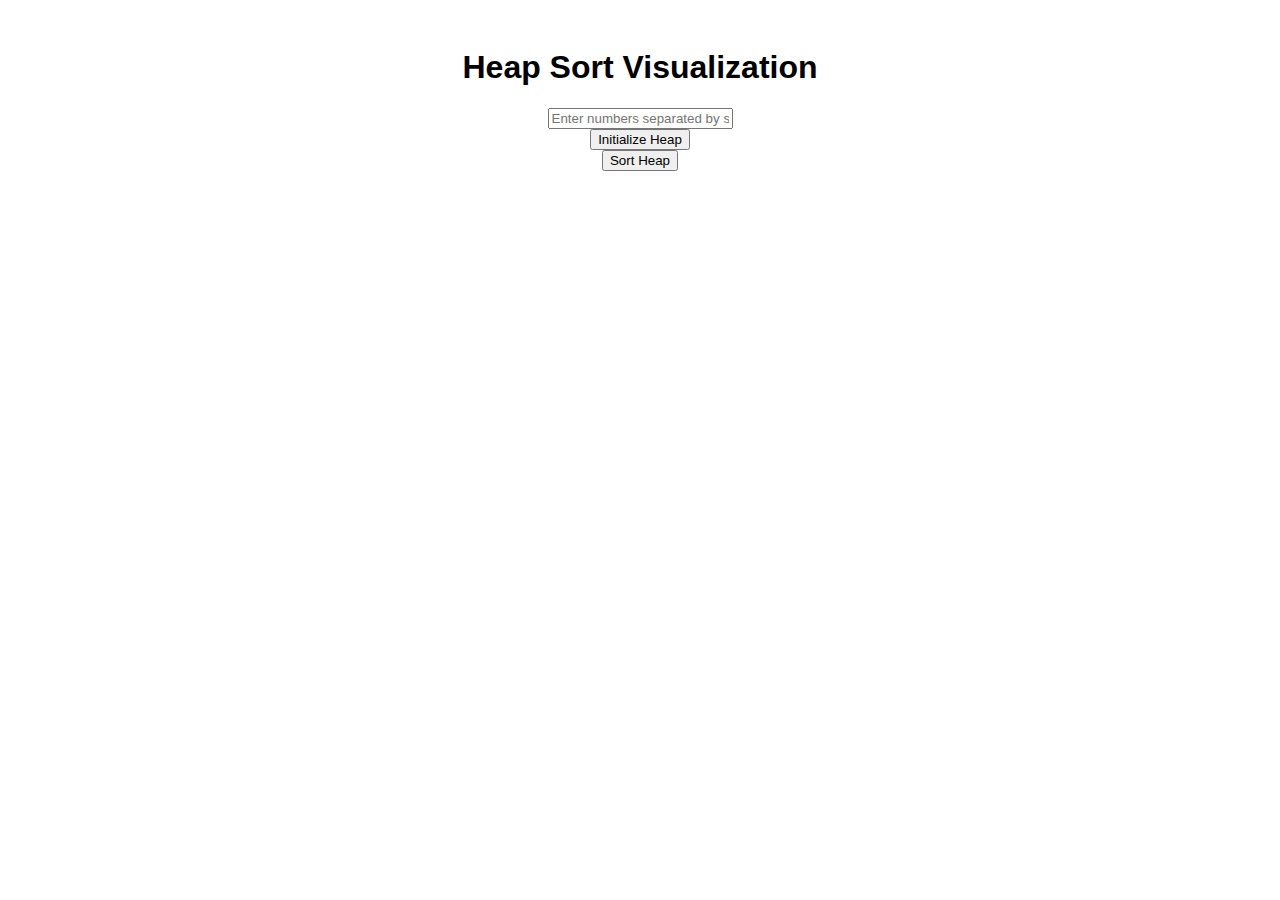
==== index.html @ 13d9c8f6 "common file" ====
<!DOCTYPE html>
<html lang="en">
<head>
    <meta charset="UTF-8">
    <meta name="viewport" content="width=device-width, initial-scale=1.0">
    <title>Heap Sort Visualization</title>
    <style>
        body {
            font-family: Arial, sans-serif;
            display: flex;
            flex-direction: column;
            align-items: center;
            padding: 20px;
        }
        #heap {
            display: flex;
            flex-wrap: wrap;
            justify-content: center;
            margin-top: 20px;
        }
        .node {
            width: 40px;
            height: 40px;
            border-radius: 50%;
            background-color: #4CAF50;
            color: white;
            display: flex;
            justify-content: center;
            align-items: center;
            margin: 5px;
        }
    </style>
</head>
<body>
    <h1>Heap Sort Visualization</h1>
    <input type="text" id="numberInput" placeholder="Enter numbers separated by spaces">
    <button onclick="initializeHeap()">Initialize Heap</button>
    <button onclick="sortHeap()">Sort Heap</button>
    <div id="heap"></div>

    <script>
        let heap = [];

        function initializeHeap() {
            const input = document.getElementById('numberInput').value;
            heap = input.split(' ').map(Number).filter(n => !isNaN(n));
            buildMaxHeap();
            visualizeHeap();
        }

        function buildMaxHeap() {
            for (let i = Math.floor(heap.length / 2) - 1; i >= 0; i--) {
                heapify(heap.length, i);
            }
        }

        function heapify(n, i) {
            let largest = i;
            const left = 2 * i + 1;
            const right = 2 * i + 2;

            if (left < n && heap[left] > heap[largest]) {
                largest = left;
            }

            if (right < n && heap[right] > heap[largest]) {
                largest = right;
            }

            if (largest !== i) {
                [heap[i], heap[largest]] = [heap[largest], heap[i]];
                heapify(n, largest);
            }
        }

        function sortHeap() {
            for (let i = heap.length - 1; i > 0; i--) {
                [heap[0], heap[i]] = [heap[i], heap[0]];
                heapify(i, 0);
                visualizeHeap();
            }
        }

        function visualizeHeap() {
            const heapContainer = document.getElementById('heap');
            heapContainer.innerHTML = '';
            heap.forEach(value => {
                const node = document.createElement('div');
                node.className = 'node';
                node.textContent = value;
                heapContainer.appendChild(node);
            });
        }
    </script>
</body>
</html>
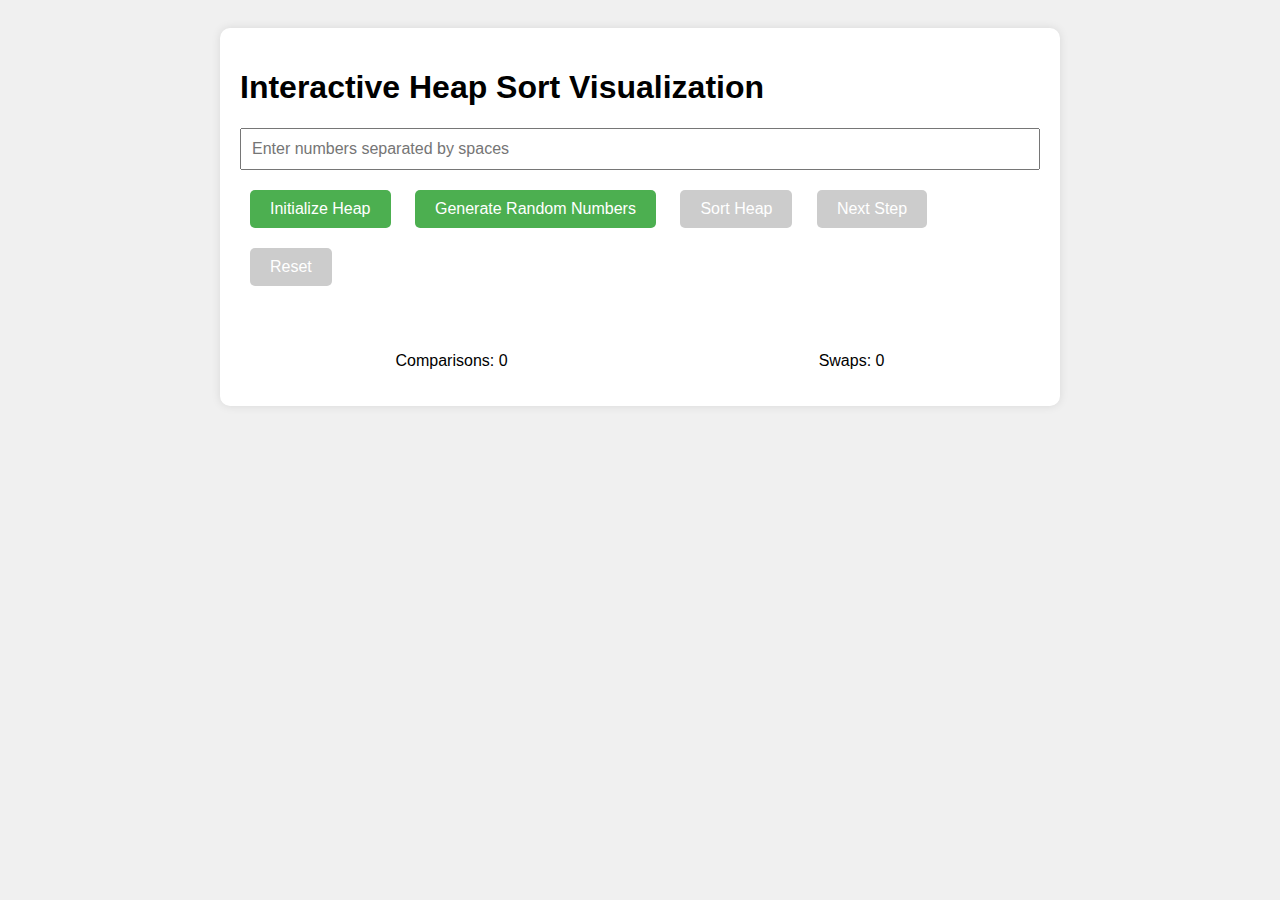
==== commit b966e5e3: "updates" ====
--- a/index.html
+++ b/index.html
@@ -3,94 +3,25 @@
 <head>
     <meta charset="UTF-8">
     <meta name="viewport" content="width=device-width, initial-scale=1.0">
-    <title>Heap Sort Visualization</title>
-    <style>
-        body {
-            font-family: Arial, sans-serif;
-            display: flex;
-            flex-direction: column;
-            align-items: center;
-            padding: 20px;
-        }
-        #heap {
-            display: flex;
-            flex-wrap: wrap;
-            justify-content: center;
-            margin-top: 20px;
-        }
-        .node {
-            width: 40px;
-            height: 40px;
-            border-radius: 50%;
-            background-color: #4CAF50;
-            color: white;
-            display: flex;
-            justify-content: center;
-            align-items: center;
-            margin: 5px;
-        }
-    </style>
+    <title>Interactive Heap Sort Visualization</title>
+    <link rel="stylesheet" href="h.css">
 </head>
 <body>
-    <h1>Heap Sort Visualization</h1>
-    <input type="text" id="numberInput" placeholder="Enter numbers separated by spaces">
-    <button onclick="initializeHeap()">Initialize Heap</button>
-    <button onclick="sortHeap()">Sort Heap</button>
-    <div id="heap"></div>
-
-    <script>
-        let heap = [];
-
-        function initializeHeap() {
-            const input = document.getElementById('numberInput').value;
-            heap = input.split(' ').map(Number).filter(n => !isNaN(n));
-            buildMaxHeap();
-            visualizeHeap();
-        }
-
-        function buildMaxHeap() {
-            for (let i = Math.floor(heap.length / 2) - 1; i >= 0; i--) {
-                heapify(heap.length, i);
-            }
-        }
-
-        function heapify(n, i) {
-            let largest = i;
-            const left = 2 * i + 1;
-            const right = 2 * i + 2;
-
-            if (left < n && heap[left] > heap[largest]) {
-                largest = left;
-            }
-
-            if (right < n && heap[right] > heap[largest]) {
-                largest = right;
-            }
-
-            if (largest !== i) {
-                [heap[i], heap[largest]] = [heap[largest], heap[i]];
-                heapify(n, largest);
-            }
-        }
-
-        function sortHeap() {
-            for (let i = heap.length - 1; i > 0; i--) {
-                [heap[0], heap[i]] = [heap[i], heap[0]];
-                heapify(i, 0);
-                visualizeHeap();
-            }
-        }
-
-        function visualizeHeap() {
-            const heapContainer = document.getElementById('heap');
-            heapContainer.innerHTML = '';
-            heap.forEach(value => {
-                const node = document.createElement('div');
-                node.className = 'node';
-                node.textContent = value;
-                heapContainer.appendChild(node);
-            });
-        }
-    </script>
+    <div id="container">
+        <h1>Interactive Heap Sort Visualization</h1>
+        <input type="text" id="numberInput" placeholder="Enter numbers separated by spaces">
+        <button id="initButton" onclick="initializeHeap()">Initialize Heap</button>
+        <button id="randomButton" onclick="generateRandomNumbers()">Generate Random Numbers</button>
+        <button id="sortButton" onclick="startSort()" disabled>Sort Heap</button>
+        <button id="stepButton" onclick="step()" disabled>Next Step</button>
+        <button id="resetButton" onclick="reset()" disabled>Reset</button>
+        <div id="heap"></div>
+        <div id="explanation"></div>
+        <div id="stats">
+            <p>Comparisons: <span id="comparisons">0</span></p>
+            <p>Swaps: <span id="swaps">0</span></p>
+        </div>
+    </div>
+    <script src="h.js"></script>
 </body>
 </html>--- a/h.css
+++ b/h.css
@@ -0,0 +1,88 @@
+body {
+    font-family: Arial, sans-serif;
+    display: flex;
+    flex-direction: column;
+    align-items: center;
+    padding: 20px;
+    background-color: #f0f0f0;
+}
+
+#container {
+    background-color: white;
+    padding: 20px;
+    border-radius: 10px;
+    box-shadow: 0 0 10px rgba(0,0,0,0.1);
+    max-width: 800px;
+    width: 100%;
+}
+
+#heap {
+    display: flex;
+    flex-wrap: wrap;
+    justify-content: center;
+    margin-top: 20px;
+}
+
+.node {
+    width: 50px;
+    height: 50px;
+    border-radius: 50%;
+    background-color: #4CAF50;
+    color: white;
+    display: flex;
+    justify-content: center;
+    align-items: center;
+    margin: 5px;
+    font-size: 18px;
+    transition: all 0.3s ease;
+}
+
+.active {
+    background-color: #FF5722;
+    transform: scale(1.1);
+}
+
+.sorted {
+    background-color: #2196F3;
+}
+
+button {
+    margin: 10px;
+    padding: 10px 20px;
+    font-size: 16px;
+    cursor: pointer;
+    background-color: #4CAF50;
+    color: white;
+    border: none;
+    border-radius: 5px;
+    transition: background-color 0.3s ease;
+}
+
+button:hover {
+    background-color: #2a638f;
+}
+
+button:disabled {
+    background-color: #cccccc;
+    cursor: not-allowed;
+}
+
+#explanation {
+    margin-top: 20px;
+    text-align: center;
+    font-style: italic;
+}
+
+#stats {
+    display: flex;
+    justify-content: space-around;
+    margin-top: 20px;
+}
+
+input {
+    padding: 10px;
+    font-size: 16px;
+    width: 100%;
+    box-sizing: border-box;
+    margin-bottom: 10px;
+}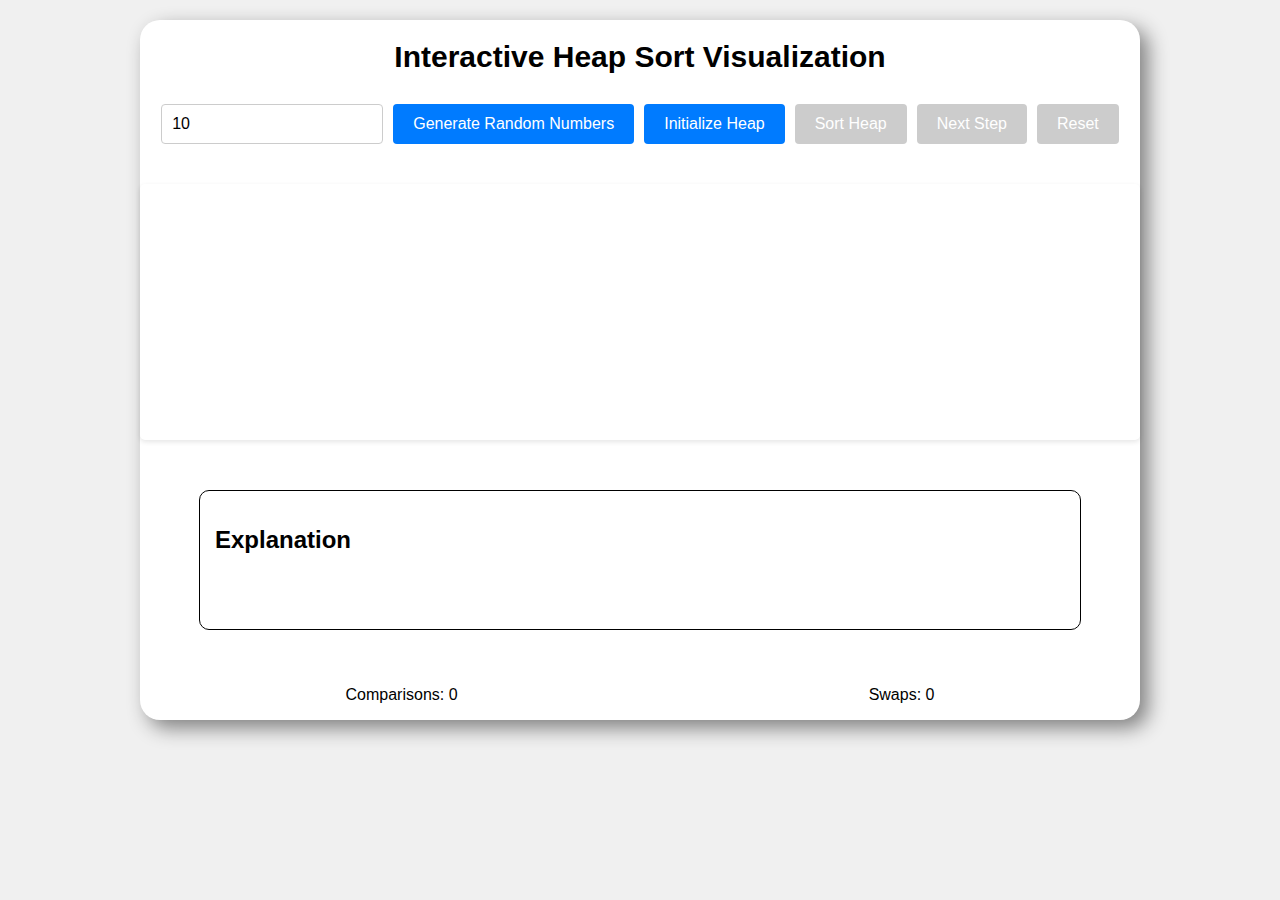
==== commit cf93a79e: "heap" ====
--- a/index.html
+++ b/index.html
@@ -7,16 +7,24 @@
     <link rel="stylesheet" href="h.css">
 </head>
 <body>
-    <div id="container">
-        <h1>Interactive Heap Sort Visualization</h1>
-        <input type="text" id="numberInput" placeholder="Enter numbers separated by spaces">
-        <button id="initButton" onclick="initializeHeap()">Initialize Heap</button>
-        <button id="randomButton" onclick="generateRandomNumbers()">Generate Random Numbers</button>
-        <button id="sortButton" onclick="startSort()" disabled>Sort Heap</button>
-        <button id="stepButton" onclick="step()" disabled>Next Step</button>
-        <button id="resetButton" onclick="reset()" disabled>Reset</button>
-        <div id="heap"></div>
-        <div id="explanation"></div>
+    <div class="container">
+        <h1 class="title">Interactive Heap Sort Visualization</h1>
+        <div class="container-header">
+            <div class="input-controls">
+                <input type="number" id="arraySize" min="5" max="20" value="10" placeholder="Array size (5-20)">
+                <button id="randomButton" onclick="generateRandomNumbers()">Generate Random Numbers</button>
+                <button id="initButton" onclick="initializeHeap()">Initialize Heap</button>
+                <button id="sortButton" onclick="startSort()" disabled>Sort Heap</button>
+                <button id="stepButton" onclick="step()" disabled>Next Step</button>
+                <button id="resetButton" onclick="reset()" disabled>Reset</button>
+            </div>
+        </div>
+        <div id="bar-container"></div>
+        <div id="number-container"></div>
+        <div class="massage-box">
+            <h2>Explanation</h2>
+            <div id="explanation" class="massage"></div>
+        </div>
         <div id="stats">
             <p>Comparisons: <span id="comparisons">0</span></p>
             <p>Swaps: <span id="swaps">0</span></p>
--- a/h.css
+++ b/h.css
@@ -1,65 +1,64 @@
 body {
-    font-family: Arial, sans-serif;
+    font-family: 'Arial', sans-serif;
+    background-color: #f0f0f0;
+    margin: 0;
+    padding: 0;
+}
+
+.container {
+    height: 700px;
+    width: 1000px;
+    background-color: white;
+    box-shadow: 8px 8px 20px rgb(128, 128, 128);
+    position: relative;
+    border-radius: 20px;
+    margin: 20px auto;
+    display: flex;
+    flex-direction: column;
+}
+
+.title {
+    text-align: center;
+    font-size: 30px;
+    margin-top: 20px;
+    margin-bottom: 10px;
+}
+
+.container-header {
     display: flex;
     flex-direction: column;
     align-items: center;
     padding: 20px;
-    background-color: #f0f0f0;
 }
 
-#container {
-    background-color: white;
-    padding: 20px;
-    border-radius: 10px;
-    box-shadow: 0 0 10px rgba(0,0,0,0.1);
-    max-width: 800px;
-    width: 100%;
+.input-controls {
+    display: flex;
+    gap: 10px;
+    margin-bottom: 20px;
+    flex-wrap: wrap;
+    justify-content: center;
 }
 
-#heap {
-    display: flex;
-    flex-wrap: wrap;
-    justify-content: center;
-    margin-top: 20px;
-}
-
-.node {
-    width: 50px;
-    height: 50px;
-    border-radius: 50%;
-    background-color: #4CAF50;
-    color: white;
-    display: flex;
-    justify-content: center;
-    align-items: center;
-    margin: 5px;
-    font-size: 18px;
-    transition: all 0.3s ease;
-}
-
-.active {
-    background-color: #FF5722;
-    transform: scale(1.1);
-}
-
-.sorted {
-    background-color: #2196F3;
+input[type="number"] {
+    padding: 10px;
+    font-size: 16px;
+    border: 1px solid #ccc;
+    border-radius: 4px;
+    width: 200px;
 }
 
 button {
-    margin: 10px;
     padding: 10px 20px;
     font-size: 16px;
+    background-color: #007bff;
+    color: #fff;
+    border: none;
+    border-radius: 4px;
     cursor: pointer;
-    background-color: #4CAF50;
-    color: white;
-    border: none;
-    border-radius: 5px;
-    transition: background-color 0.3s ease;
 }
 
 button:hover {
-    background-color: #2a638f;
+    background-color: #0056b3;
 }
 
 button:disabled {
@@ -67,22 +66,61 @@
     cursor: not-allowed;
 }
 
-#explanation {
-    margin-top: 20px;
+#bar-container {
+    display: flex;
+    justify-content: center;
+    align-items: flex-end;
+    height: 300px;
+    margin-bottom: 10px;
+    background-color: #fff;
+    border-radius: 5px;
+    box-shadow: 0 2px 5px rgba(0, 0, 0, 0.1);
+}
+
+#number-container {
+    display: flex;
+    justify-content: center;
+    margin-bottom: 20px;
+}
+
+.bar {
+    width: 30px;
+    margin: 0 2px;
+    background-color: #3498db;
+    transition: height 0.2s ease-in-out;
+    border-top-left-radius: 3px;
+    border-top-right-radius: 3px;
+}
+
+.number {
+    width: 30px;
+    margin: 0 2px;
+    font-size: 12px;
+    color: #333;
     text-align: center;
-    font-style: italic;
+}
+
+.massage-box {
+    width: 100%;
+    max-width: 850px;
+    border: 1px solid black;
+    border-radius: 10px;
+    padding: 15px;
+    margin: 20px auto;
+}
+
+.massage-box h2 {
+    font-size: 24px;
+    margin-bottom: 10px;
+}
+
+.massage {
+    min-height: 50px;
+    font-size: 16px;
 }
 
 #stats {
     display: flex;
     justify-content: space-around;
     margin-top: 20px;
-}
-
-input {
-    padding: 10px;
-    font-size: 16px;
-    width: 100%;
-    box-sizing: border-box;
-    margin-bottom: 10px;
 }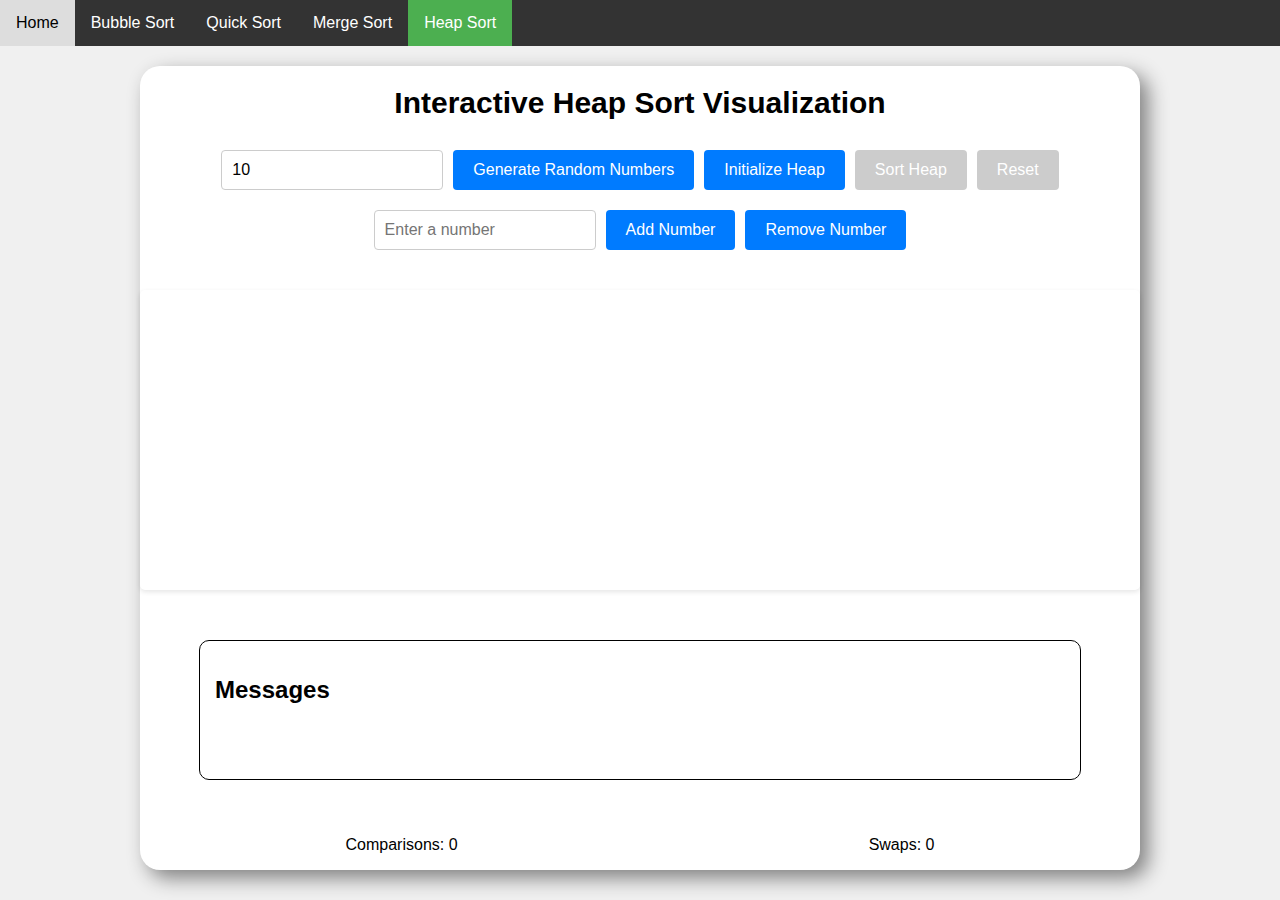
==== commit b0a7d47b: "added nav final logic" ====
--- a/index.html
+++ b/index.html
@@ -7,6 +7,15 @@
     <link rel="stylesheet" href="h.css">
 </head>
 <body>
+    <nav>
+        <ul>
+            <li><a href="#">Home</a></li>
+            <li><a href="#">Bubble Sort</a></li>
+            <li><a href="#">Quick Sort</a></li>
+            <li><a href="#">Merge Sort</a></li>
+            <li><a href="#" class="active">Heap Sort</a></li>
+        </ul>
+    </nav>
     <div class="container">
         <h1 class="title">Interactive Heap Sort Visualization</h1>
         <div class="container-header">
@@ -15,15 +24,19 @@
                 <button id="randomButton" onclick="generateRandomNumbers()">Generate Random Numbers</button>
                 <button id="initButton" onclick="initializeHeap()">Initialize Heap</button>
                 <button id="sortButton" onclick="startSort()" disabled>Sort Heap</button>
-                <button id="stepButton" onclick="step()" disabled>Next Step</button>
                 <button id="resetButton" onclick="reset()" disabled>Reset</button>
+            </div>
+            <div class="input-controls">
+                <input type="number" id="newNumber" placeholder="Enter a number">
+                <button id="addButton" onclick="addNumber()">Add Number</button>
+                <button id="removeButton" onclick="removeNumber()">Remove Number</button>
             </div>
         </div>
         <div id="bar-container"></div>
         <div id="number-container"></div>
-        <div class="massage-box">
-            <h2>Explanation</h2>
-            <div id="explanation" class="massage"></div>
+        <div class="message-box">
+            <h2>Messages</h2>
+            <div id="messageList" class="message-list"></div>
         </div>
         <div id="stats">
             <p>Comparisons: <span id="comparisons">0</span></p>
--- a/h.css
+++ b/h.css
@@ -5,8 +5,43 @@
     padding: 0;
 }
 
+nav {
+    background-color: #333;
+    overflow: hidden;
+}
+
+nav ul {
+    list-style-type: none;
+    margin: 0;
+    padding: 0;
+}
+
+nav li {
+    float: left;
+}
+
+nav li a {
+    display: block;
+    color: white;
+    text-align: center;
+    padding: 14px 16px;
+    text-decoration: none;
+}
+
+nav li a:hover {
+    background-color: #ddd;
+    color: black;
+}
+
+nav li a.active {
+    background-color: #4CAF50;
+    color: white;
+}
+
 .container {
-    height: 700px;
+    min-height: 800px;
+    max-height: fit-content;
+
     width: 1000px;
     background-color: white;
     box-shadow: 8px 8px 20px rgb(128, 128, 128);
@@ -100,7 +135,7 @@
     text-align: center;
 }
 
-.massage-box {
+.message-box {
     width: 100%;
     max-width: 850px;
     border: 1px solid black;
@@ -109,14 +144,16 @@
     margin: 20px auto;
 }
 
-.massage-box h2 {
+.message-box h2 {
     font-size: 24px;
     margin-bottom: 10px;
 }
 
-.massage {
+.message-list {
     min-height: 50px;
     font-size: 16px;
+    max-height: 150px;
+    overflow-y: auto;
 }
 
 #stats {
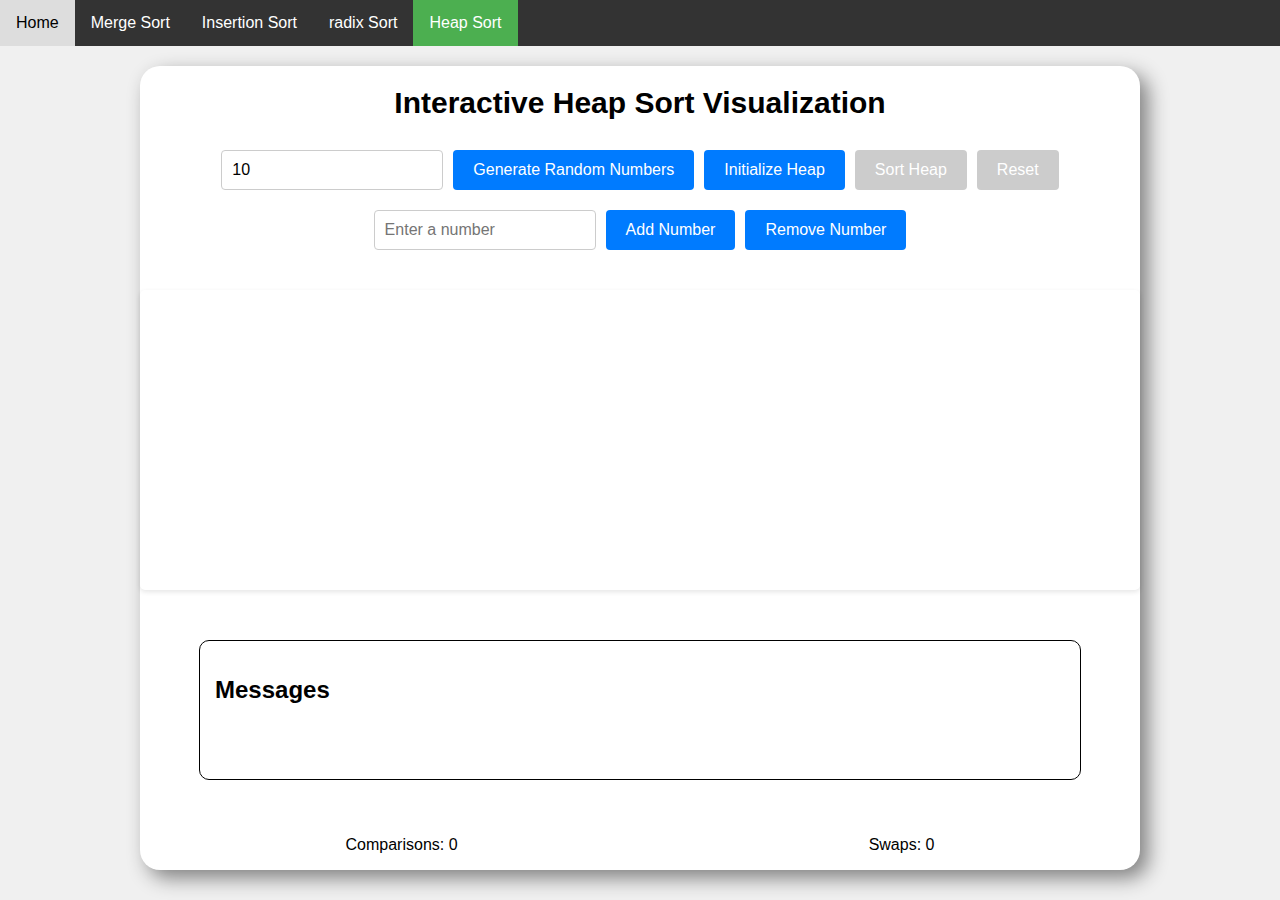
==== commit 491c7efb: "another" ====
--- a/index.html
+++ b/index.html
@@ -10,9 +10,9 @@
     <nav>
         <ul>
             <li><a href="#">Home</a></li>
-            <li><a href="#">Bubble Sort</a></li>
-            <li><a href="#">Quick Sort</a></li>
-            <li><a href="#">Merge Sort</a></li>
+            <li><a href="others\m.html">Merge Sort</a></li>
+            <li><a href="others\i.html">Insertion Sort</a></li>
+            <li><a href="#">radix Sort</a></li>
             <li><a href="#" class="active">Heap Sort</a></li>
         </ul>
     </nav>
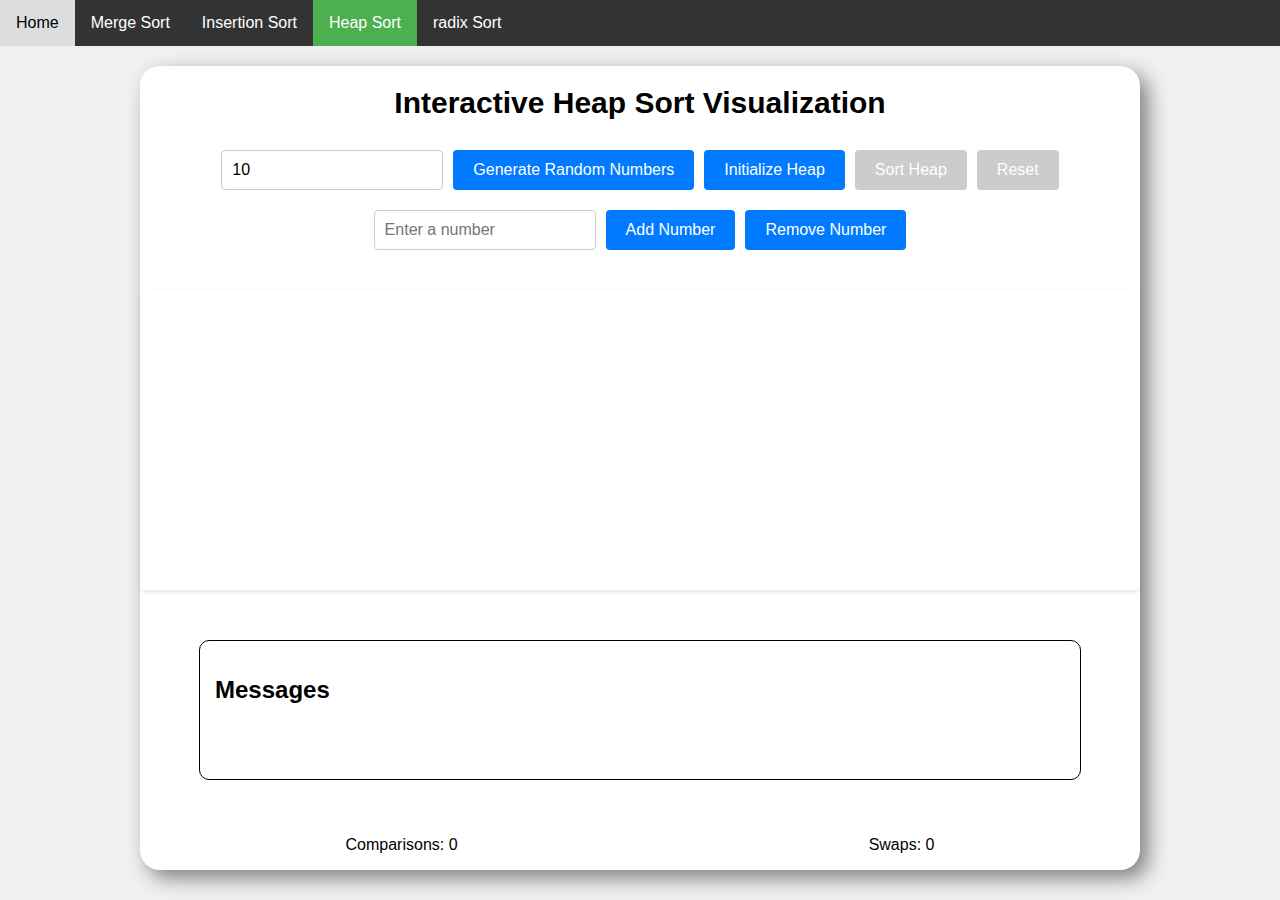
==== commit 1b71eddf: "final" ====
--- a/index.html
+++ b/index.html
@@ -12,8 +12,9 @@
             <li><a href="#">Home</a></li>
             <li><a href="others\m.html">Merge Sort</a></li>
             <li><a href="others\i.html">Insertion Sort</a></li>
+            
+            <li><a href="#" class="active">Heap Sort</a></li>
             <li><a href="#">radix Sort</a></li>
-            <li><a href="#" class="active">Heap Sort</a></li>
         </ul>
     </nav>
     <div class="container">
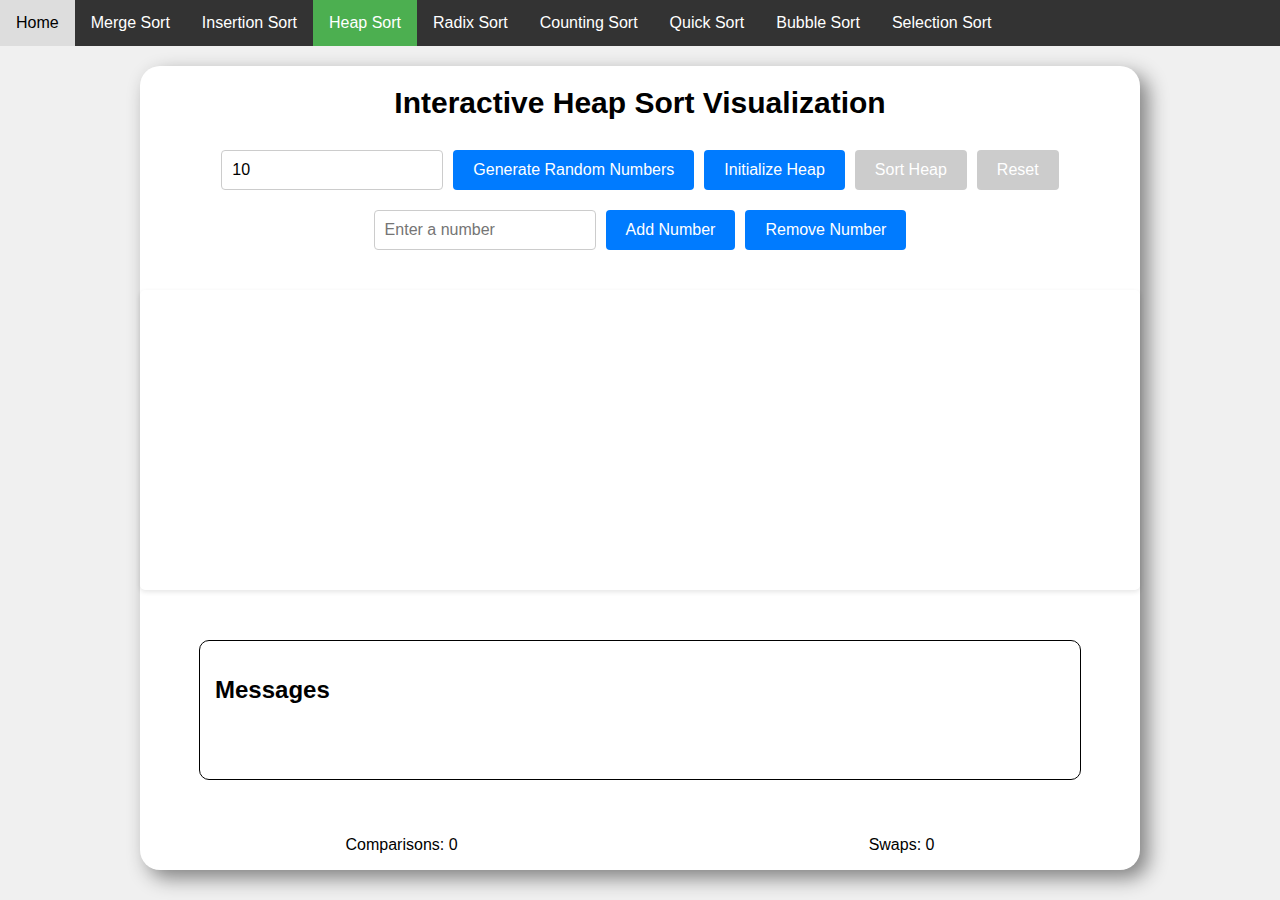
==== commit 67710e86: "merging" ====
--- a/index.html
+++ b/index.html
@@ -10,11 +10,14 @@
     <nav>
         <ul>
             <li><a href="#">Home</a></li>
-            <li><a href="others\m.html">Merge Sort</a></li>
-            <li><a href="others\i.html">Insertion Sort</a></li>
-            
-            <li><a href="#" class="active">Heap Sort</a></li>
-            <li><a href="#">radix Sort</a></li>
+            <li><a href="others/m.html">Merge Sort</a></li>
+            <li><a href="others/i.html">Insertion Sort</a></li>
+            <li><a href="\index.html"class="active">Heap Sort</a></li>
+            <li><a href="others/r.html">Radix Sort</a></li>
+            <li><a href="others/c.html">Counting Sort</a></li>
+            <li><a href="others/q.html">Quick Sort</a></li>
+            <li><a href="others/b.html">Bubble Sort</a></li>
+            <li><a href="others/s.html">Selection Sort</a></li>
         </ul>
     </nav>
     <div class="container">
